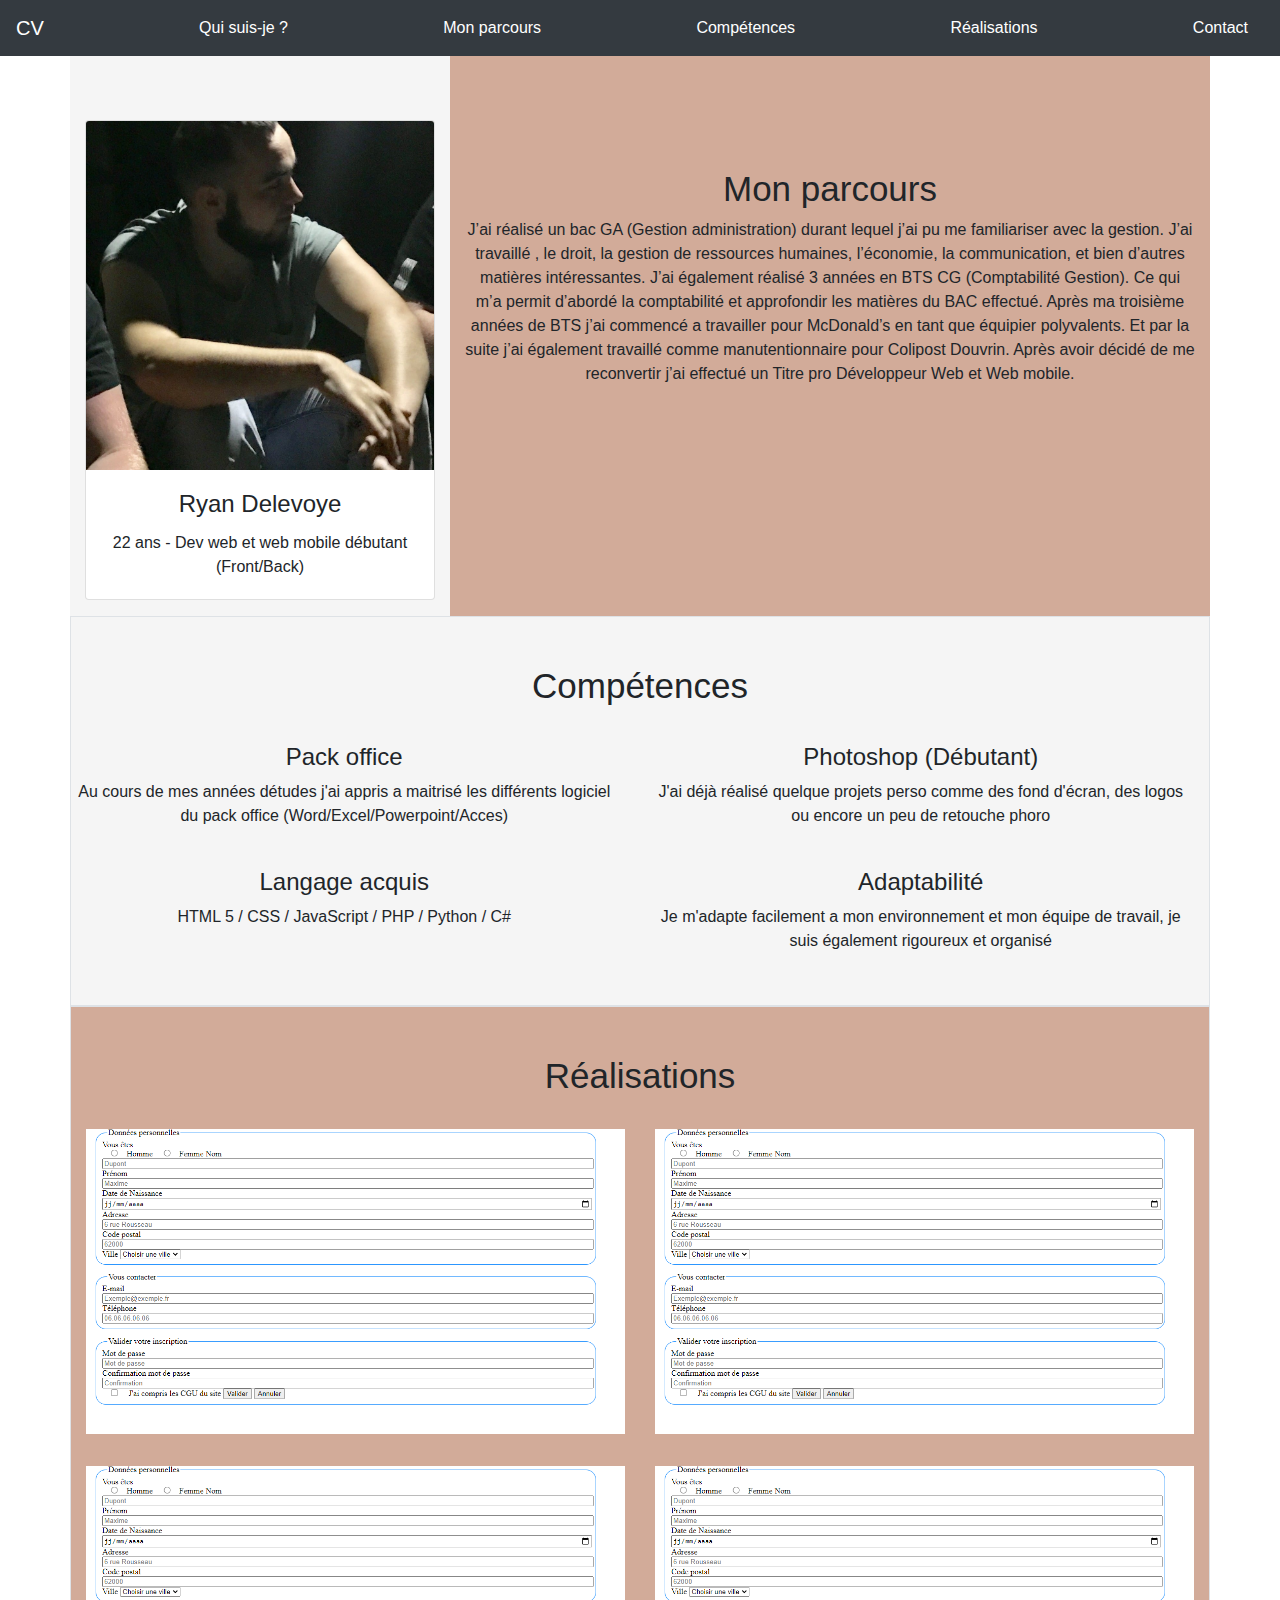
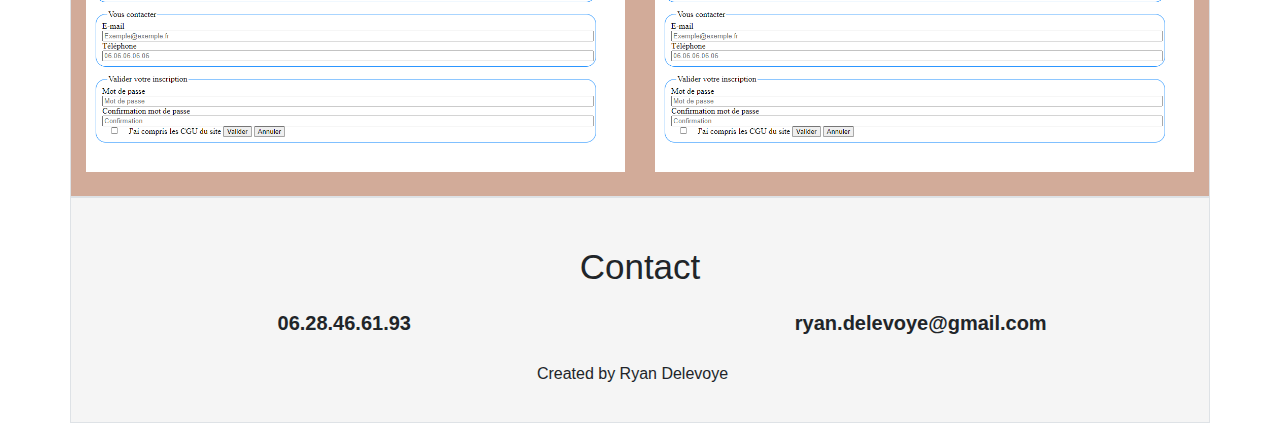
==== index.html @ 03a12f2f "t" ====
<!DOCTYPE html>
<html lang="en">
<head>
    <meta charset="UTF-8">
    <title>Title</title>
    <meta name="viewport" content="width=device-width, initial-scale=1, shrink-to-fit=no">

    <link rel="stylesheet" href="css/bootstrap.min.css">
    <link rel="stylesheet" href="css/style.css">

</head>

<body class="container" id="content">

    <header class="row">
        <nav class="navbar col-lg-12 col-sm-12 fixed-top bg-dark">
            <a class="navbar-brand badge-dark" href="#content">CV</a>
            <a class="nav-link badge-dark" href="#Qui">Qui suis-je ?</a>
            <a class="nav-link badge-dark" href="#Parcour">Mon parcours</a>
            <a class="nav-link badge-dark" href="#Comp">Compétences</a>
            <a class="nav-link badge-dark" href="#Real">Réalisations</a>
            <a class="nav-link badge-dark" href="#Contact">Contact</a>
        </nav>
    </header>

    <div class="row">
        <section class="mt-4 pt-5 pb-3 col-lg-4 gris" id="Qui">
                <div class="card mt-5 pl-0 pr-0 pt-0 col-lg-12" style="width:400px">
                    <img class="card-img-top" src="Photo.jpg" alt="Carte idendité">
                    <div class="card-body">
                        <h4 class="card-title text-center">Ryan Delevoye</h4>
                        <p class="card-text text-center">22 ans - Dev web et web mobile débutant (Front/Back)</p>
                    </div>
                </div>
        </section>

        <section class="mt-4 pt-5 pb-3 col-lg-8 col-sm-12 orange">
            <h3 class="text-center pt-5 mt-5" id="Parcour">Mon parcours</h3>
            <article>
                <p class="text-center m-auto">J’ai réalisé un bac GA (Gestion administration) durant lequel j’ai pu me familiariser avec la gestion.
                    J’ai travaillé , le droit, la gestion de ressources humaines, l’économie, la communication, et bien d’autres matières intéressantes.
                    J’ai également réalisé 3 années en BTS CG (Comptabilité Gestion). Ce qui m’a permit d’abordé la comptabilité et approfondir les matières du  BAC effectué.
                    Après ma troisième années de BTS j’ai commencé a travailler pour McDonald’s en tant que équipier polyvalents. Et par la suite j’ai également travaillé
                    comme manutentionnaire pour Colipost Douvrin. Après avoir décidé de me reconvertir j’ai effectué un Titre pro Développeur Web et Web mobile.</p>
            </article>
        </section>
    </div>


        <section class="row border gris">
            <h3 class="text-center col-lg-12 pt-5 mb-4 border-0" id="Comp">Compétences</h3>
            <ul class="text-center list-group col-lg-12 border-0 mb-4">
                <div class="row border-0 ">
                    <li class="list-group-item col-lg-6 border-0 bg-transparent"><h4>Pack office</h4>
                        <p>Au cours de mes années détudes j'ai appris a maitrisé les différents logiciel du pack office (Word/Excel/Powerpoint/Acces)</p>
                    </li>
                    <li class="list-group-item col-lg-6 border-0 bg-transparent"><h4>Photoshop (Débutant)</h4>
                        <p>J'ai déjà réalisé quelque projets perso comme des fond d'écran, des logos ou encore un peu de retouche phoro</p>
                    </li>
                    <li class="list-group-item col-lg-6 border-0 bg-transparent"><h4>Langage acquis</h4>
                        <p>HTML 5 / CSS / JavaScript / PHP / Python / C#</p>
                    </li>
                    <li class="list-group-item col-lg-6 border-0 bg-transparent"><h4>Adaptabilité</h4>
                        <p>Je m'adapte facilement a mon environnement et mon équipe de travail, je suis également rigoureux et organisé</p>
                    </li>
                </div>
            </ul>
        </section>

        <section class="row border orange">
            <h3 class="text-center col-lg-12 pt-5 mb-4 border-0" id="Real">Réalisations</h3>
            <img src="unknown.png" alt="" class="col-lg-6 mt-2 mb-4">
            <img src="unknown.png" alt="" class="col-lg-6 mt-2 mb-4">
            <img src="unknown.png" alt="" class="col-lg-6 mt-2 mb-4">
            <img src="unknown.png" alt="" class="col-lg-6 mt-2 mb-4">
        </section>


    <section class="row border gris">
        <h3 class="text-center col-lg-12 pt-5 border-0" id="Contact">Contact</h3>
        <ul class="text-center list-group col-lg-12 border-0 mb-4">
            <div class="row border-0 ">
                <li class="list-group-item col-lg-6 border-0 bg-transparent font-weight-bold" style="font-size: 20px">06.28.46.61.93</li>
                <li class="list-group-item col-lg-6 border-0 bg-transparent font-weight-bold" style="font-size: 20px">ryan.delevoye@gmail.com</li>
                <li class="list-group-item col-lg-12 border-0 bg-transparent">Created by Ryan Delevoye</li>
            </div>
        </ul>
    </section>

    <script src="jquery-3.5.1.min.js"></script>
    <script src="js/bootstrap.min.js"></script>

</body>

</html>
---- css/style.css ----
.gris {
    background-color: #F5F5F5;
}

.orange {
    background-color: #D2AB99;
}

h3 {
    font-size: 35px;
}
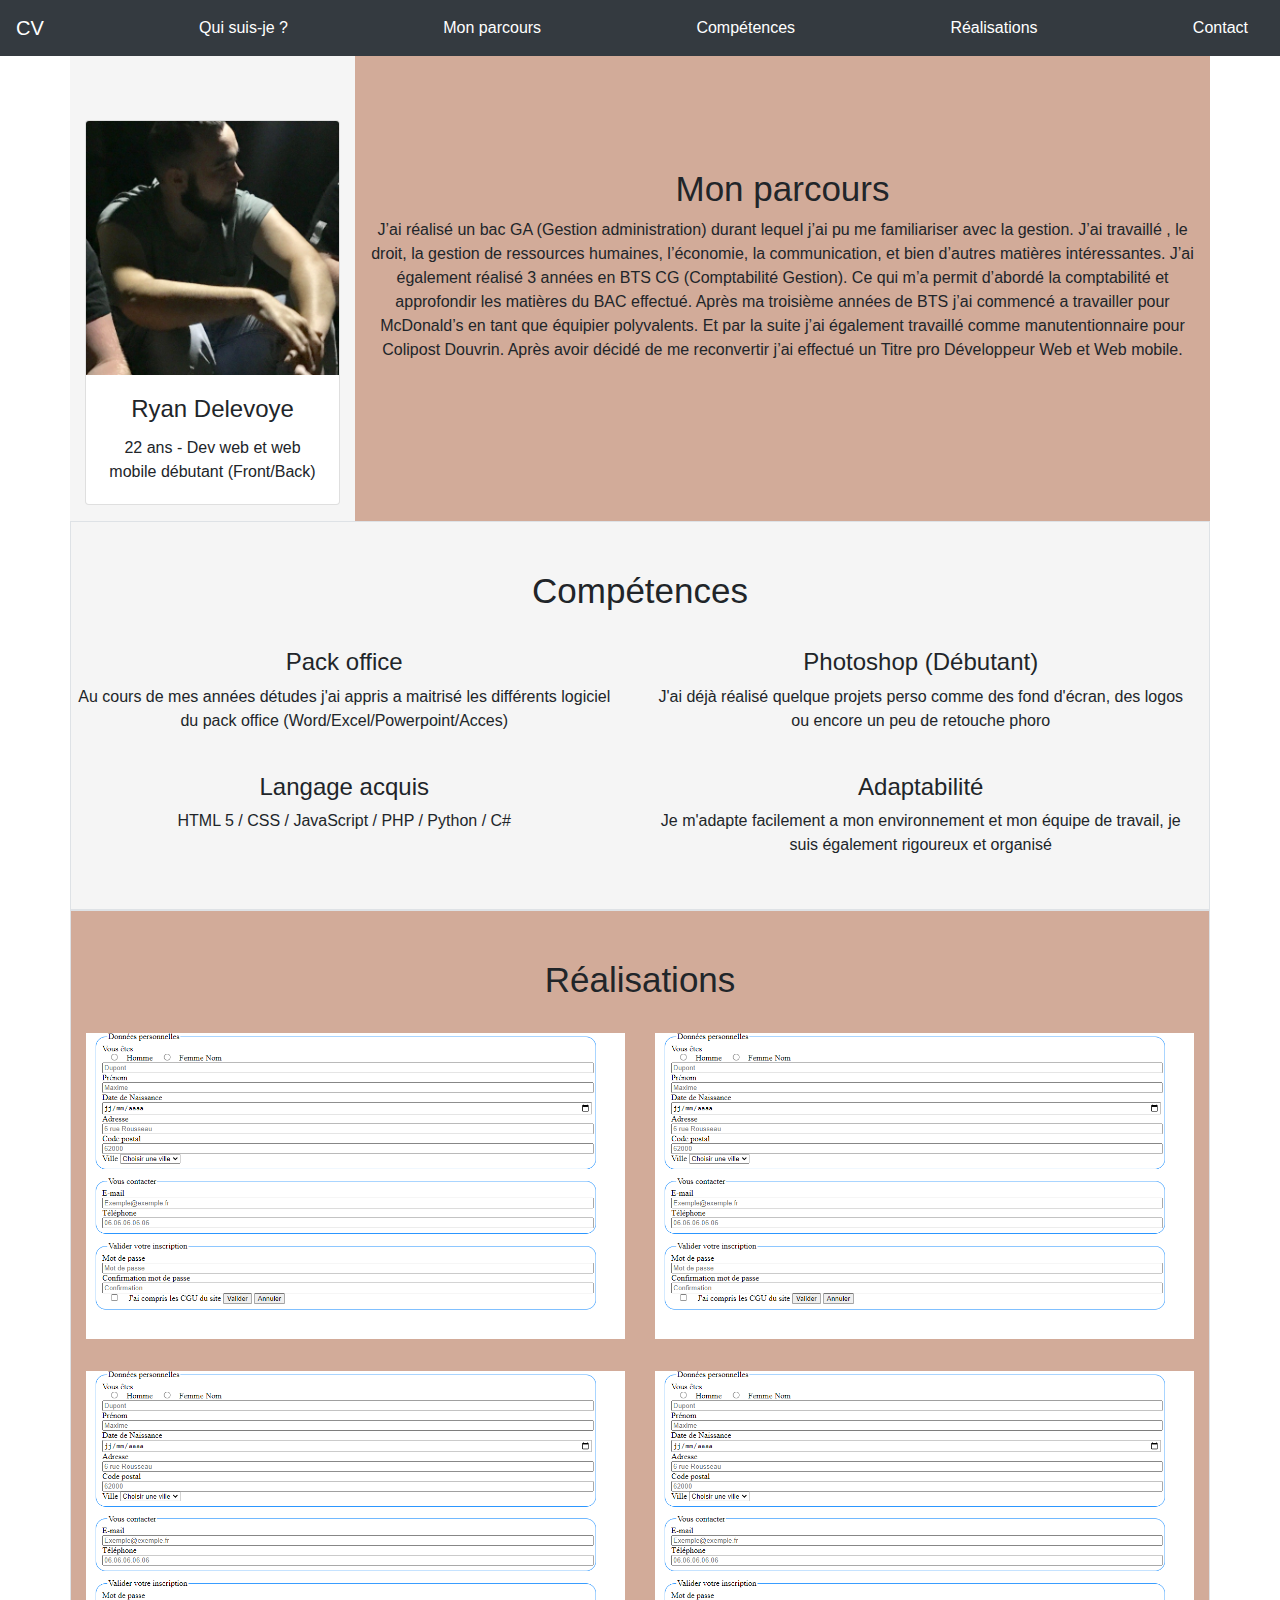
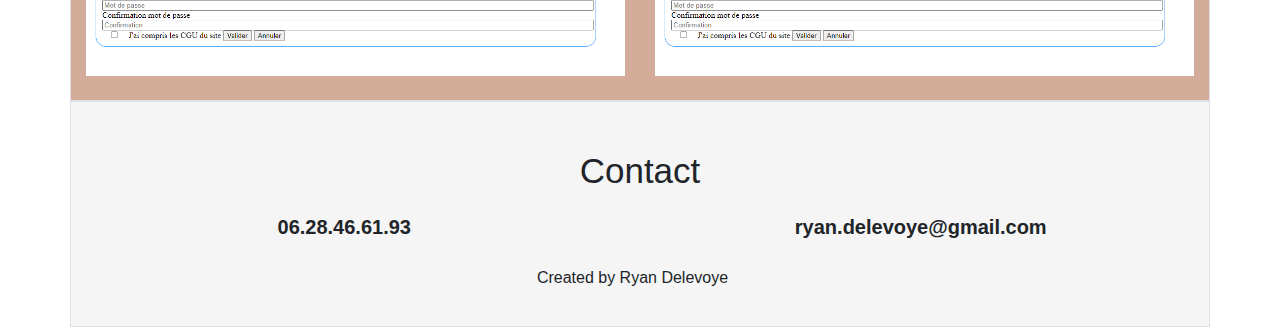
==== commit d525a3d4: "t" ====
--- a/index.html
+++ b/index.html
@@ -24,9 +24,9 @@
     </header>
 
     <div class="row">
-        <section class="mt-4 pt-5 pb-3 col-lg-4 gris" id="Qui">
+        <section class="mt-4 pt-5 pb-3 col-lg-3 col-sm-3 gris" id="Qui">
                 <div class="card mt-5 pl-0 pr-0 pt-0 col-lg-12" style="width:400px">
-                    <img class="card-img-top" src="Photo.jpg" alt="Carte idendité">
+                    <img class="card-img-top img-fluid" src="Photo.jpg" alt="Carte idendité">
                     <div class="card-body">
                         <h4 class="card-title text-center">Ryan Delevoye</h4>
                         <p class="card-text text-center">22 ans - Dev web et web mobile débutant (Front/Back)</p>
@@ -34,7 +34,7 @@
                 </div>
         </section>
 
-        <section class="mt-4 pt-5 pb-3 col-lg-8 col-sm-12 orange">
+        <section class="mt-4 pt-5 pb-3 col-lg-9 col-sm-9 orange">
             <h3 class="text-center pt-5 mt-5" id="Parcour">Mon parcours</h3>
             <article>
                 <p class="text-center m-auto">J’ai réalisé un bac GA (Gestion administration) durant lequel j’ai pu me familiariser avec la gestion.
@@ -87,8 +87,9 @@
         </ul>
     </section>
 
-    <script src="jquery-3.5.1.min.js"></script>
-    <script src="js/bootstrap.min.js"></script>
+    <script src="https://code.jquery.com/jquery-3.5.1.slim.min.js" integrity="sha384-DfXdz2htPH0lsSSs5nCTpuj/zy4C+OGpamoFVy38MVBnE+IbbVYUew+OrCXaRkfj" crossorigin="anonymous"></script>
+    <script src="https://cdn.jsdelivr.net/npm/popper.js@1.16.1/dist/umd/popper.min.js" integrity="sha384-9/reFTGAW83EW2RDu2S0VKaIzap3H66lZH81PoYlFhbGU+6BZp6G7niu735Sk7lN" crossorigin="anonymous"></script>
+    <script src="https://cdn.jsdelivr.net/npm/bootstrap@4.5.3/dist/js/bootstrap.min.js" integrity="sha384-w1Q4orYjBQndcko6MimVbzY0tgp4pWB4lZ7lr30WKz0vr/aWKhXdBNmNb5D92v7s" crossorigin="anonymous"></script>
 
 </body>
 
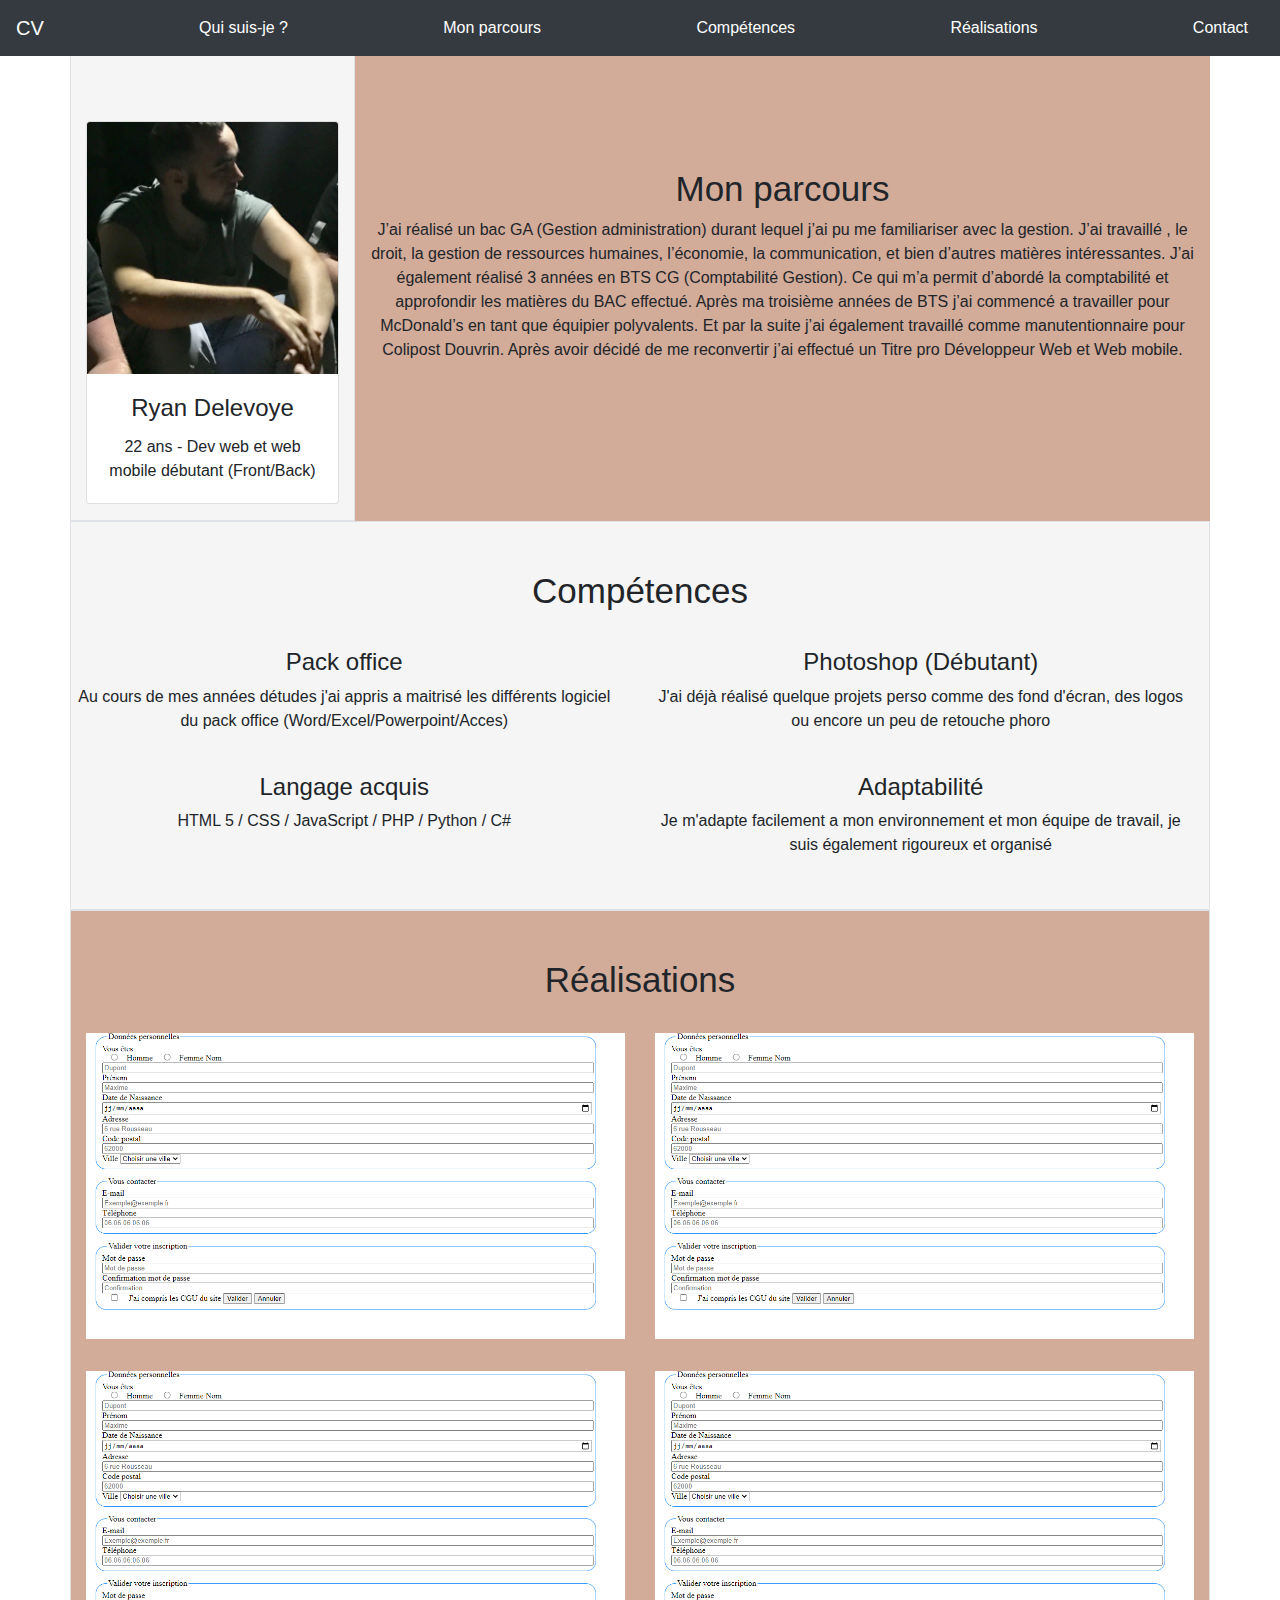
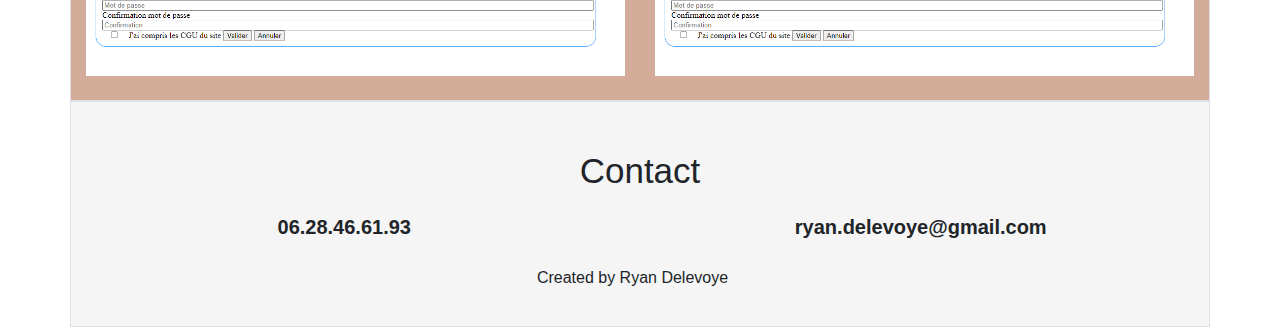
==== commit 6e8a3cc3: "Test" ====
--- a/index.html
+++ b/index.html
@@ -24,8 +24,8 @@
     </header>
 
     <div class="row">
-        <section class="mt-4 pt-5 pb-3 col-lg-3 col-sm-3 gris" id="Qui">
-                <div class="card mt-5 pl-0 pr-0 pt-0 col-lg-12" style="width:400px">
+        <section class="mt-4 pt-5 pb-3 col-lg-3 col-sm-3 gris border" id="Qui">
+                <div class="card mt-5 pl-0 pr-0 pt-0 col-lg-12">
                     <img class="card-img-top img-fluid" src="Photo.jpg" alt="Carte idendité">
                     <div class="card-body">
                         <h4 class="card-title text-center">Ryan Delevoye</h4>
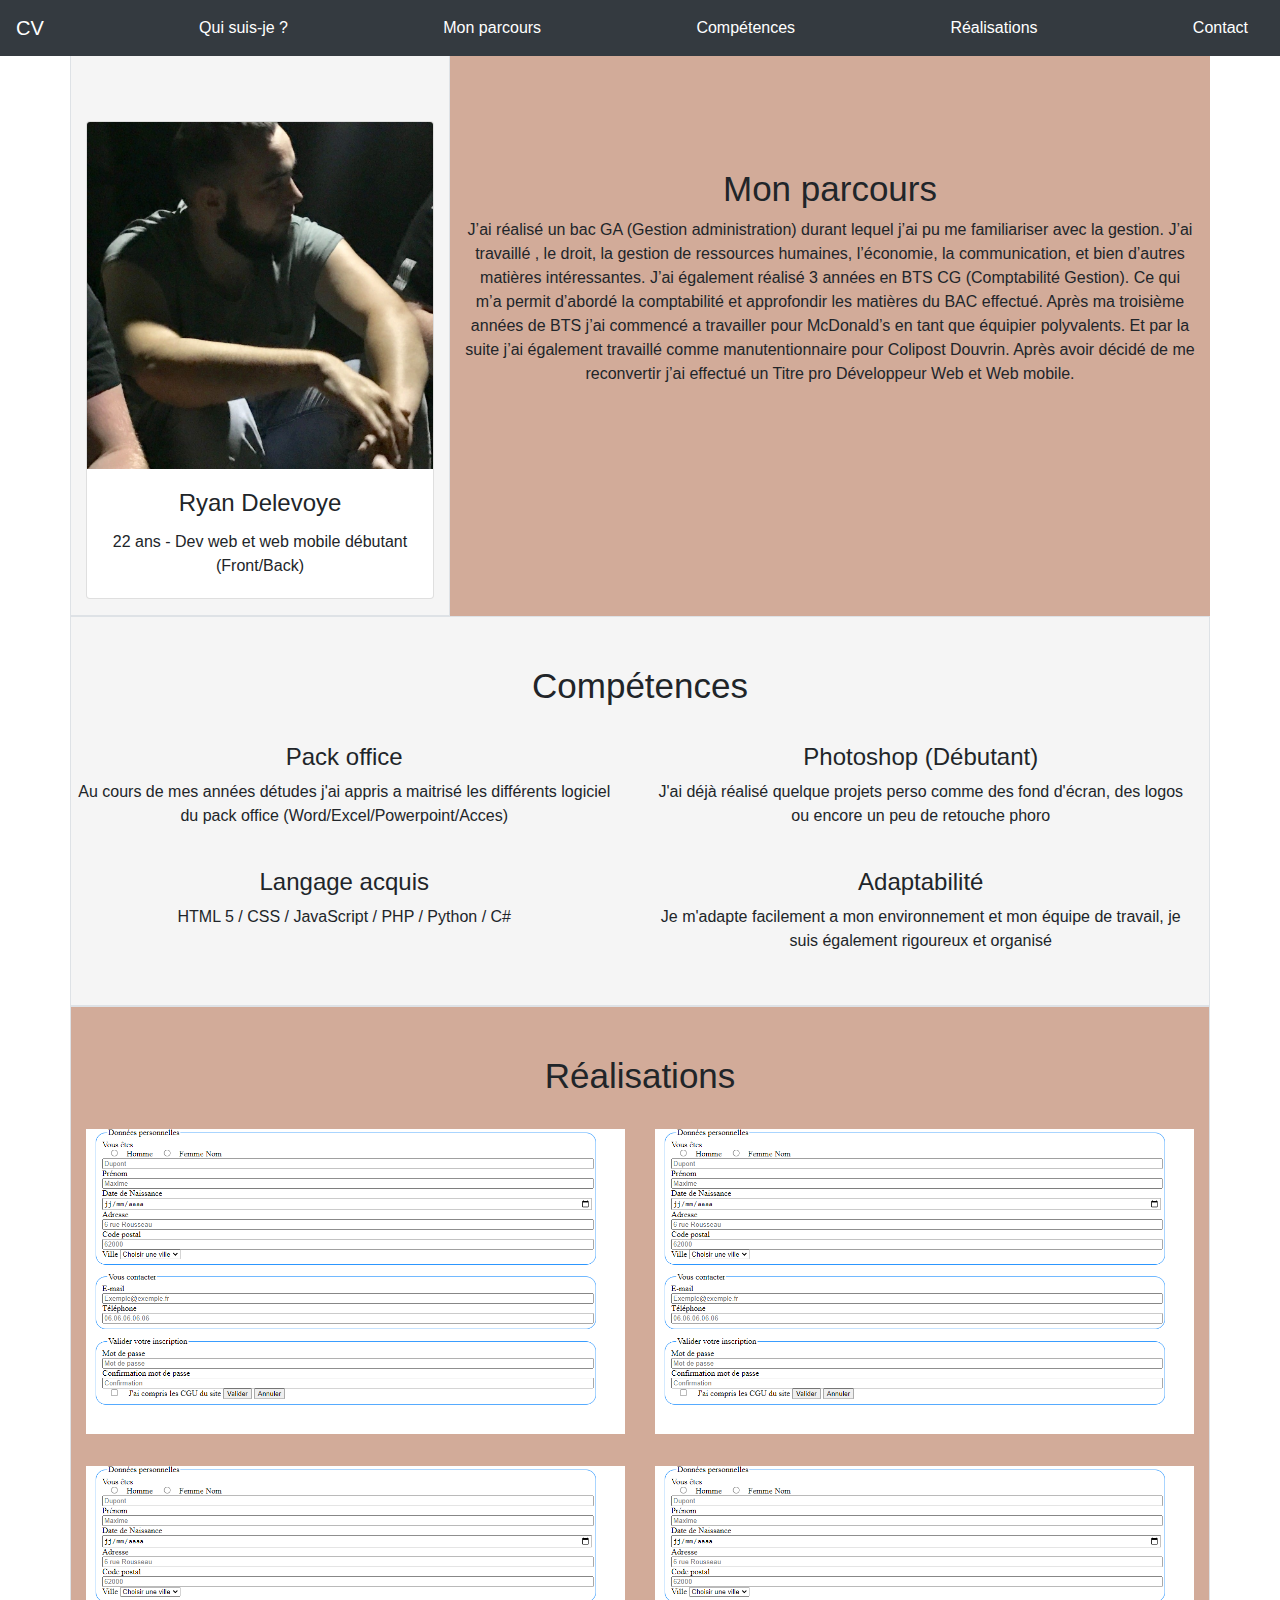
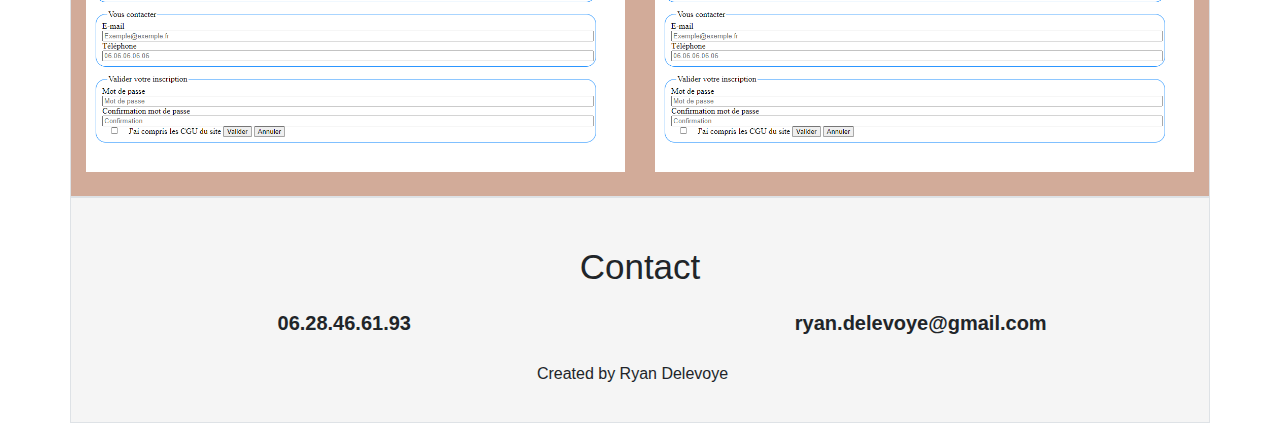
==== commit 21525c0b: "t" ====
--- a/index.html
+++ b/index.html
@@ -24,7 +24,7 @@
     </header>
 
     <div class="row">
-        <section class="mt-4 pt-5 pb-3 col-lg-3 col-sm-3 gris border" id="Qui">
+        <section class="mt-4 pt-5 pb-3 col-lg-4 col-sm-4 gris border" id="Qui">
                 <div class="card mt-5 pl-0 pr-0 pt-0 col-lg-12">
                     <img class="card-img-top img-fluid" src="Photo.jpg" alt="Carte idendité">
                     <div class="card-body">
@@ -34,7 +34,7 @@
                 </div>
         </section>
 
-        <section class="mt-4 pt-5 pb-3 col-lg-9 col-sm-9 orange">
+        <section class="mt-4 pt-5 pb-3 col-lg-8 col-sm-8 orange">
             <h3 class="text-center pt-5 mt-5" id="Parcour">Mon parcours</h3>
             <article>
                 <p class="text-center m-auto">J’ai réalisé un bac GA (Gestion administration) durant lequel j’ai pu me familiariser avec la gestion.
